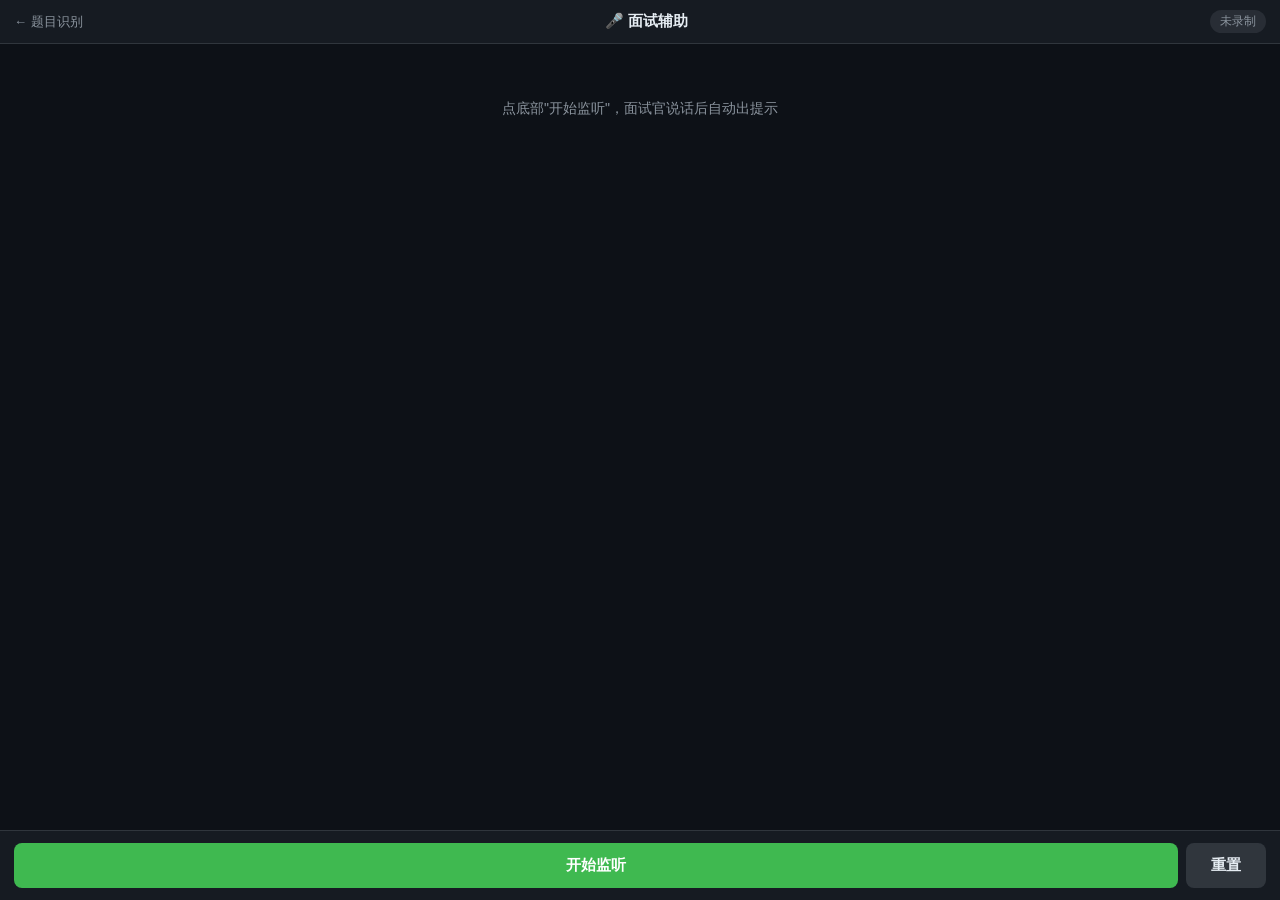
==== src/ScreenReceiver.Server/wwwroot/interview.html @ f8f4dad7 "feat: interview assistant mode (Whisper ASR + LLM hints) - InterviewAssistantService: Whisper transc" ====
<!DOCTYPE html>
<html lang="zh-CN">
<head>
    <meta charset="UTF-8">
    <meta name="viewport" content="width=device-width, initial-scale=1.0, maximum-scale=1.0, user-scalable=no">
    <title>面试辅助</title>
    <style>
        :root {
            --bg: #0d1117;
            --card: #161b22;
            --text: #e6edf3;
            --sub: #8b949e;
            --accent: #58a6ff;
            --green: #3fb950;
            --red: #f85149;
        }
        * { box-sizing: border-box; margin: 0; padding: 0; -webkit-tap-highlight-color: transparent; }
        body {
            font-family: -apple-system, BlinkMacSystemFont, "Segoe UI", sans-serif;
            background: var(--bg); color: var(--text);
            height: 100vh; display: flex; flex-direction: column; overflow: hidden;
        }
        .topbar {
            flex: 0 0 auto; padding: 10px 14px; background: var(--card);
            border-bottom: 1px solid #30363d; display: flex;
            justify-content: space-between; align-items: center;
        }
        .topbar a { color: var(--sub); text-decoration: none; font-size: 13px; }
        .status { font-size: 12px; padding: 3px 10px; border-radius: 12px; }
        .status.on { background: rgba(63,185,80,0.15); color: var(--green); }
        .status.off { background: rgba(139,148,158,0.15); color: var(--sub); }

        .hint-area {
            flex: 1; padding: 16px 14px; overflow-y: auto;
        }
        .hint-card {
            background: rgba(88,166,255,0.08);
            border-left: 3px solid var(--accent);
            border-radius: 6px; padding: 12px; margin-bottom: 10px;
        }
        .hint-card .q { font-size: 12px; color: var(--sub); margin-bottom: 6px; }
        .hint-card .a { font-size: 15px; line-height: 1.5; color: var(--text); white-space: pre-wrap; }
        .placeholder { color: var(--sub); text-align: center; padding: 40px 0; font-size: 14px; }

        .bottom {
            flex: 0 0 auto; background: var(--card);
            border-top: 1px solid #30363d;
            padding: 12px 14px calc(12px + env(safe-area-inset-bottom));
        }
        .btn-row { display: flex; gap: 8px; }
        .btn {
            flex: 1; padding: 13px; border: none; border-radius: 8px;
            font-size: 15px; font-weight: 600; cursor: pointer;
        }
        .btn-start { background: var(--green); color: #fff; }
        .btn-stop { background: var(--red); color: #fff; }
        .btn-reset { background: #30363d; color: var(--text); flex: 0 0 80px; }
        .rec-dot {
            display: inline-block; width: 8px; height: 8px; border-radius: 50%;
            background: var(--red); margin-right: 5px; animation: blink 1s infinite;
        }
        @keyframes blink { 50% { opacity: 0.2; } }
    </style>
</head>
<body>
    <div class="topbar">
        <a href="/">← 题目识别</a>
        <span style="font-size:15px;font-weight:600">🎤 面试辅助</span>
        <span id="recStatus" class="status off">未录制</span>
    </div>

    <div id="hintArea" class="hint-area">
        <div class="placeholder">点底部"开始监听"，面试官说话后自动出提示</div>
    </div>

    <div class="bottom">
        <div class="btn-row">
            <button id="btnStart" class="btn btn-start">开始监听</button>
            <button id="btnReset" class="btn btn-reset">重置</button>
        </div>
    </div>

    <script>
    const token = new URLSearchParams(location.search).get('token');
    const btnStart = document.getElementById('btnStart');
    const btnReset = document.getElementById('btnReset');
    const recStatus = document.getElementById('recStatus');
    const hintArea = document.getElementById('hintArea');

    let mediaRecorder = null;
    let recording = false;
    let chunks = [];

    btnStart.addEventListener('click', async () => {
        if (recording) { stopRecording(); return; }
        try {
            const stream = await navigator.mediaDevices.getUserMedia({ audio: true });
            mediaRecorder = new MediaRecorder(stream);
            chunks = [];
            mediaRecorder.ondataavailable = e => { if (e.data.size > 0) chunks.push(e.data); };
            mediaRecorder.onstop = async () => {
                if (chunks.length > 0) await sendAudio();
                stream.getTracks().forEach(t => t.stop());
            };
            mediaRecorder.start();
            recording = true;
            btnStart.textContent = '停止监听';
            btnStart.className = 'btn btn-stop';
            recStatus.innerHTML = '<span class="rec-dot"></span>录制中';
            recStatus.className = 'status on';
            // Record 4-second chunks
            setTimeout(() => { if (recording) { mediaRecorder.stop(); } }, 4000);
        } catch (e) {
            alert('麦克风权限被拒绝: ' + e.message);
        }
    });

    function stopRecording() {
        recording = false;
        if (mediaRecorder && mediaRecorder.state !== 'inactive') mediaRecorder.stop();
        btnStart.textContent = '开始监听';
        btnStart.className = 'btn btn-start';
        recStatus.textContent = '未录制';
        recStatus.className = 'status off';
    }

    async function sendAudio() {
        const blob = new Blob(chunks, { type: 'audio/webm' });
        chunks = [];
        const fd = new FormData();
        fd.append('audio', blob, 'chunk.webm');
        try {
            const res = await fetch('/api/v1/interview/transcribe', {
                method: 'POST',
                headers: token ? { 'Authorization': 'Bearer ' + token } : {},
                body: fd
            });
            const data = await res.json();
            if (data.hint) {
                addHint(data.transcribed || '(未识别)', data.hint);
            }
        } catch (e) { console.error('upload error', e); }
        // Auto restart recording
        if (recording) {
            try {
                const stream = await navigator.mediaDevices.getUserMedia({ audio: true });
                mediaRecorder = new MediaRecorder(stream);
                mediaRecorder.ondataavailable = e => { if (e.data.size > 0) chunks.push(e.data); };
                mediaRecorder.onstop = async () => {
                    if (chunks.length > 0) await sendAudio();
                    stream.getTracks().forEach(t => t.stop());
                };
                mediaRecorder.start();
                setTimeout(() => { if (recording) mediaRecorder.stop(); }, 4000);
            } catch (e) { console.error(e); }
        }
    }

    function addHint(q, a) {
        const card = document.createElement('div');
        card.className = 'hint-card';
        card.innerHTML = `<div class="q">💬 ${escapeHtml(q)}</div><div class="a">${escapeHtml(a)}</div>`;
        hintArea.appendChild(card);
        hintArea.scrollTop = hintArea.scrollHeight;
    }

    function escapeHtml(s) {
        return s.replace(/&/g,'&amp;').replace(/</g,'&lt;').replace(/>/g,'&gt;');
    }

    btnReset.addEventListener('click', async () => {
        await fetch('/api/v1/interview/reset', {
            method: 'POST',
            headers: token ? { 'Authorization': 'Bearer ' + token } : {}
        });
        hintArea.innerHTML = '<div class="placeholder">已重置对话历史</div>';
    });
    </script>
</body>
</html>
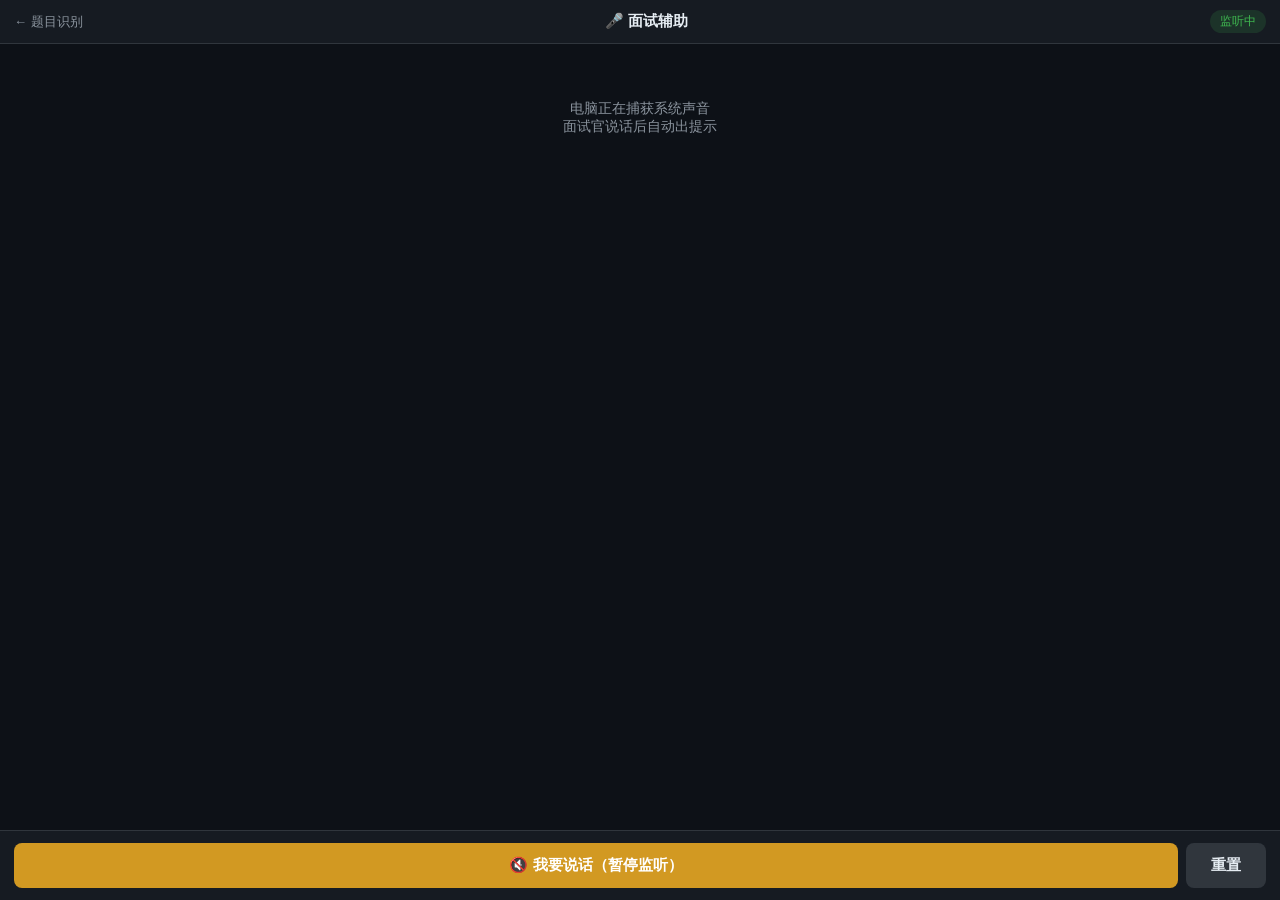
==== commit 05e06b07: "feat: WASAPI loopback system audio capture for interview mode - SystemAudioCaptureService: captures " ====
--- a/src/ScreenReceiver.Server/wwwroot/interview.html
+++ b/src/ScreenReceiver.Server/wwwroot/interview.html
@@ -13,6 +13,7 @@
             --accent: #58a6ff;
             --green: #3fb950;
             --red: #f85149;
+            --orange: #d29922;
         }
         * { box-sizing: border-box; margin: 0; padding: 0; -webkit-tap-highlight-color: transparent; }
         body {
@@ -29,17 +30,16 @@
         .status { font-size: 12px; padding: 3px 10px; border-radius: 12px; }
         .status.on { background: rgba(63,185,80,0.15); color: var(--green); }
         .status.off { background: rgba(139,148,158,0.15); color: var(--sub); }
+        .status.muted { background: rgba(210,153,34,0.15); color: var(--orange); }
 
-        .hint-area {
-            flex: 1; padding: 16px 14px; overflow-y: auto;
-        }
+        .hint-area { flex: 1; padding: 16px 14px; overflow-y: auto; }
         .hint-card {
             background: rgba(88,166,255,0.08);
             border-left: 3px solid var(--accent);
             border-radius: 6px; padding: 12px; margin-bottom: 10px;
         }
         .hint-card .q { font-size: 12px; color: var(--sub); margin-bottom: 6px; }
-        .hint-card .a { font-size: 15px; line-height: 1.5; color: var(--text); white-space: pre-wrap; }
+        .hint-card .a { font-size: 16px; line-height: 1.5; color: var(--text); white-space: pre-wrap; font-weight: 500; }
         .placeholder { color: var(--sub); text-align: center; padding: 40px 0; font-size: 14px; }
 
         .bottom {
@@ -52,129 +52,87 @@
             flex: 1; padding: 13px; border: none; border-radius: 8px;
             font-size: 15px; font-weight: 600; cursor: pointer;
         }
-        .btn-start { background: var(--green); color: #fff; }
-        .btn-stop { background: var(--red); color: #fff; }
+        .btn-mute { background: var(--orange); color: #fff; }
+        .btn-mute.active { background: var(--red); }
         .btn-reset { background: #30363d; color: var(--text); flex: 0 0 80px; }
-        .rec-dot {
-            display: inline-block; width: 8px; height: 8px; border-radius: 50%;
-            background: var(--red); margin-right: 5px; animation: blink 1s infinite;
-        }
-        @keyframes blink { 50% { opacity: 0.2; } }
     </style>
 </head>
 <body>
     <div class="topbar">
         <a href="/">← 题目识别</a>
         <span style="font-size:15px;font-weight:600">🎤 面试辅助</span>
-        <span id="recStatus" class="status off">未录制</span>
+        <span id="recStatus" class="status on">监听中</span>
     </div>
 
     <div id="hintArea" class="hint-area">
-        <div class="placeholder">点底部"开始监听"，面试官说话后自动出提示</div>
+        <div class="placeholder">电脑正在捕获系统声音<br>面试官说话后自动出提示</div>
     </div>
 
     <div class="bottom">
         <div class="btn-row">
-            <button id="btnStart" class="btn btn-start">开始监听</button>
+            <button id="btnMute" class="btn btn-mute">🔇 我要说话（暂停监听）</button>
             <button id="btnReset" class="btn btn-reset">重置</button>
         </div>
     </div>
 
     <script>
     const token = new URLSearchParams(location.search).get('token');
-    const btnStart = document.getElementById('btnStart');
+    const btnMute = document.getElementById('btnMute');
     const btnReset = document.getElementById('btnReset');
     const recStatus = document.getElementById('recStatus');
     const hintArea = document.getElementById('hintArea');
+    let lastHint = '';
 
-    let mediaRecorder = null;
-    let recording = false;
-    let chunks = [];
+    async function poll() {
+        try {
+            const res = await fetch('/api/v1/interview/latest' + location.search, {
+                headers: token ? { 'Authorization': 'Bearer ' + token } : {}
+            });
+            const data = await res.json();
+            if (data.hint && data.hint !== lastHint) {
+                lastHint = data.hint;
+                const card = document.createElement('div');
+                card.className = 'hint-card';
+                card.innerHTML = `<div class="q">💬 ${escapeHtml(data.transcribed || '')}</div><div class="a">${escapeHtml(data.hint)}</div>`;
+                hintArea.appendChild(card);
+                hintArea.scrollTop = hintArea.scrollHeight;
+            }
+        } catch (e) {}
+        setTimeout(poll, 2000);
+    }
+    poll();
 
-    btnStart.addEventListener('click', async () => {
-        if (recording) { stopRecording(); return; }
-        try {
-            const stream = await navigator.mediaDevices.getUserMedia({ audio: true });
-            mediaRecorder = new MediaRecorder(stream);
-            chunks = [];
-            mediaRecorder.ondataavailable = e => { if (e.data.size > 0) chunks.push(e.data); };
-            mediaRecorder.onstop = async () => {
-                if (chunks.length > 0) await sendAudio();
-                stream.getTracks().forEach(t => t.stop());
-            };
-            mediaRecorder.start();
-            recording = true;
-            btnStart.textContent = '停止监听';
-            btnStart.className = 'btn btn-stop';
-            recStatus.innerHTML = '<span class="rec-dot"></span>录制中';
+    btnMute.addEventListener('click', async () => {
+        const res = await fetch('/api/v1/interview/mute' + location.search, {
+            method: 'POST',
+            headers: token ? { 'Authorization': 'Bearer ' + token } : {}
+        });
+        const data = await res.json();
+        if (data.muted) {
+            btnMute.textContent = '🔴 继续监听';
+            btnMute.classList.add('active');
+            recStatus.textContent = '已暂停（你在说话）';
+            recStatus.className = 'status muted';
+        } else {
+            btnMute.textContent = '🔇 我要说话（暂停监听）';
+            btnMute.classList.remove('active');
+            recStatus.textContent = '监听中';
             recStatus.className = 'status on';
-            // Record 4-second chunks
-            setTimeout(() => { if (recording) { mediaRecorder.stop(); } }, 4000);
-        } catch (e) {
-            alert('麦克风权限被拒绝: ' + e.message);
         }
     });
 
-    function stopRecording() {
-        recording = false;
-        if (mediaRecorder && mediaRecorder.state !== 'inactive') mediaRecorder.stop();
-        btnStart.textContent = '开始监听';
-        btnStart.className = 'btn btn-start';
-        recStatus.textContent = '未录制';
-        recStatus.className = 'status off';
-    }
-
-    async function sendAudio() {
-        const blob = new Blob(chunks, { type: 'audio/webm' });
-        chunks = [];
-        const fd = new FormData();
-        fd.append('audio', blob, 'chunk.webm');
-        try {
-            const res = await fetch('/api/v1/interview/transcribe', {
-                method: 'POST',
-                headers: token ? { 'Authorization': 'Bearer ' + token } : {},
-                body: fd
-            });
-            const data = await res.json();
-            if (data.hint) {
-                addHint(data.transcribed || '(未识别)', data.hint);
-            }
-        } catch (e) { console.error('upload error', e); }
-        // Auto restart recording
-        if (recording) {
-            try {
-                const stream = await navigator.mediaDevices.getUserMedia({ audio: true });
-                mediaRecorder = new MediaRecorder(stream);
-                mediaRecorder.ondataavailable = e => { if (e.data.size > 0) chunks.push(e.data); };
-                mediaRecorder.onstop = async () => {
-                    if (chunks.length > 0) await sendAudio();
-                    stream.getTracks().forEach(t => t.stop());
-                };
-                mediaRecorder.start();
-                setTimeout(() => { if (recording) mediaRecorder.stop(); }, 4000);
-            } catch (e) { console.error(e); }
-        }
-    }
-
-    function addHint(q, a) {
-        const card = document.createElement('div');
-        card.className = 'hint-card';
-        card.innerHTML = `<div class="q">💬 ${escapeHtml(q)}</div><div class="a">${escapeHtml(a)}</div>`;
-        hintArea.appendChild(card);
-        hintArea.scrollTop = hintArea.scrollHeight;
-    }
-
-    function escapeHtml(s) {
-        return s.replace(/&/g,'&amp;').replace(/</g,'&lt;').replace(/>/g,'&gt;');
-    }
-
     btnReset.addEventListener('click', async () => {
-        await fetch('/api/v1/interview/reset', {
+        await fetch('/api/v1/interview/reset' + location.search, {
             method: 'POST',
             headers: token ? { 'Authorization': 'Bearer ' + token } : {}
         });
         hintArea.innerHTML = '<div class="placeholder">已重置对话历史</div>';
+        lastHint = '';
     });
+
+    function escapeHtml(s) {
+        return (s||'').replace(/&/g,'&amp;').replace(/</g,'&lt;').replace(/>/g,'&gt;');
+    }
     </script>
 </body>
 </html>
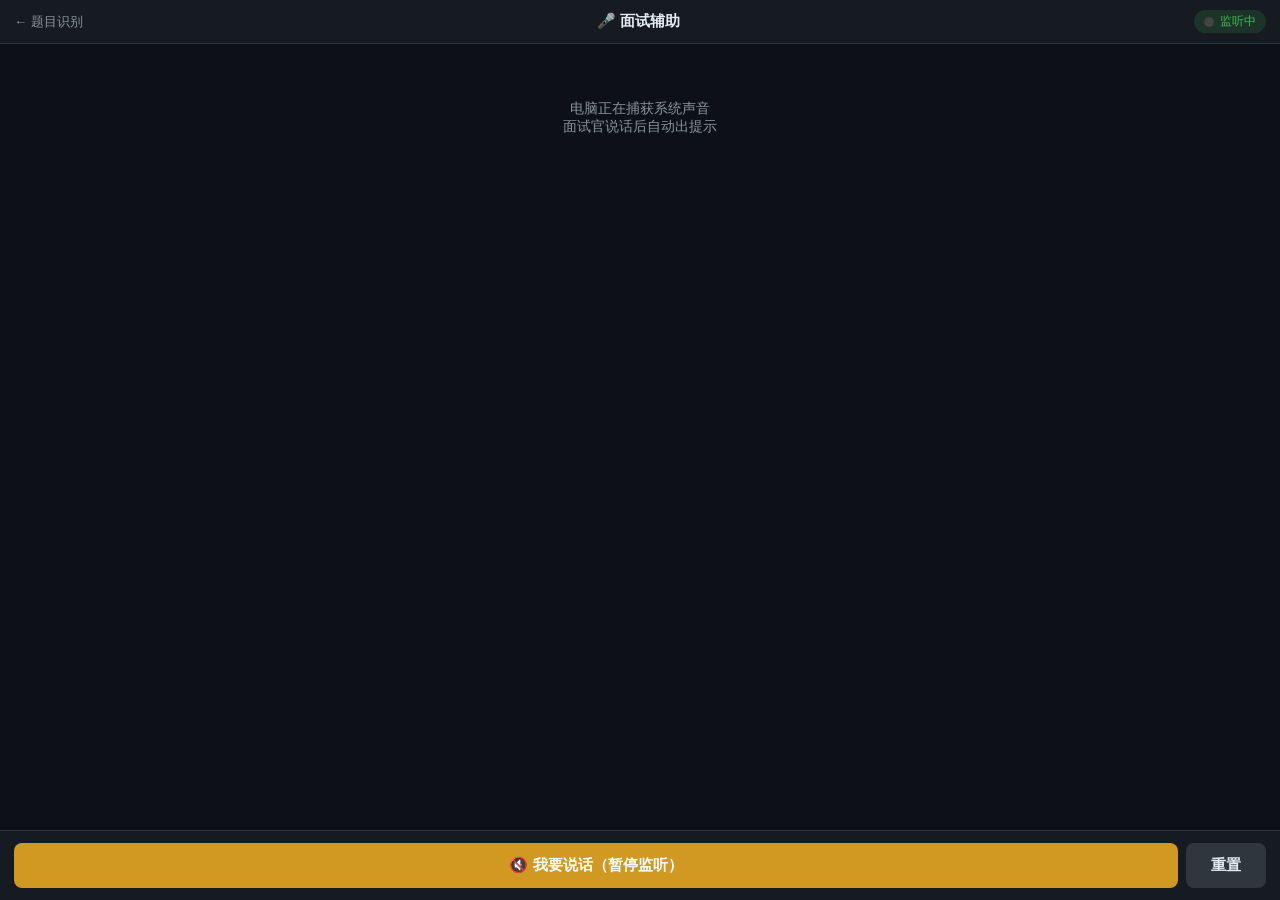
==== commit e8bbb603: "feat: volume indicator dot on phone UI - Compute RMS in audio conversion loop - SetVolume() pushes l" ====
--- a/src/ScreenReceiver.Server/wwwroot/interview.html
+++ b/src/ScreenReceiver.Server/wwwroot/interview.html
@@ -31,6 +31,11 @@
         .status.on { background: rgba(63,185,80,0.15); color: var(--green); }
         .status.off { background: rgba(139,148,158,0.15); color: var(--sub); }
         .status.muted { background: rgba(210,153,34,0.15); color: var(--orange); }
+        .vol-dot {
+            display: inline-block; width: 10px; height: 10px; border-radius: 50%;
+            background: #444; transition: all 0.2s; margin-right: 6px; vertical-align: middle;
+        }
+        .vol-dot.active { background: var(--green); box-shadow: 0 0 8px var(--green); }
 
         .hint-area { flex: 1; padding: 16px 14px; overflow-y: auto; }
         .hint-card {
@@ -61,7 +66,7 @@
     <div class="topbar">
         <a href="/">← 题目识别</a>
         <span style="font-size:15px;font-weight:600">🎤 面试辅助</span>
-        <span id="recStatus" class="status on">监听中</span>
+        <span id="recStatus" class="status on"><span id="volDot" class="vol-dot"></span>监听中</span>
     </div>
 
     <div id="hintArea" class="hint-area">
@@ -89,6 +94,9 @@
                 headers: token ? { 'Authorization': 'Bearer ' + token } : {}
             });
             const data = await res.json();
+            // Volume indicator: threshold 800 out of 32767
+            const dot = document.getElementById('volDot');
+            if (dot) dot.classList.toggle('active', (data.volume || 0) > 800);
             if (data.hint && data.hint !== lastHint) {
                 lastHint = data.hint;
                 const card = document.createElement('div');
@@ -98,7 +106,7 @@
                 hintArea.scrollTop = hintArea.scrollHeight;
             }
         } catch (e) {}
-        setTimeout(poll, 2000);
+        setTimeout(poll, 1000);
     }
     poll();
 
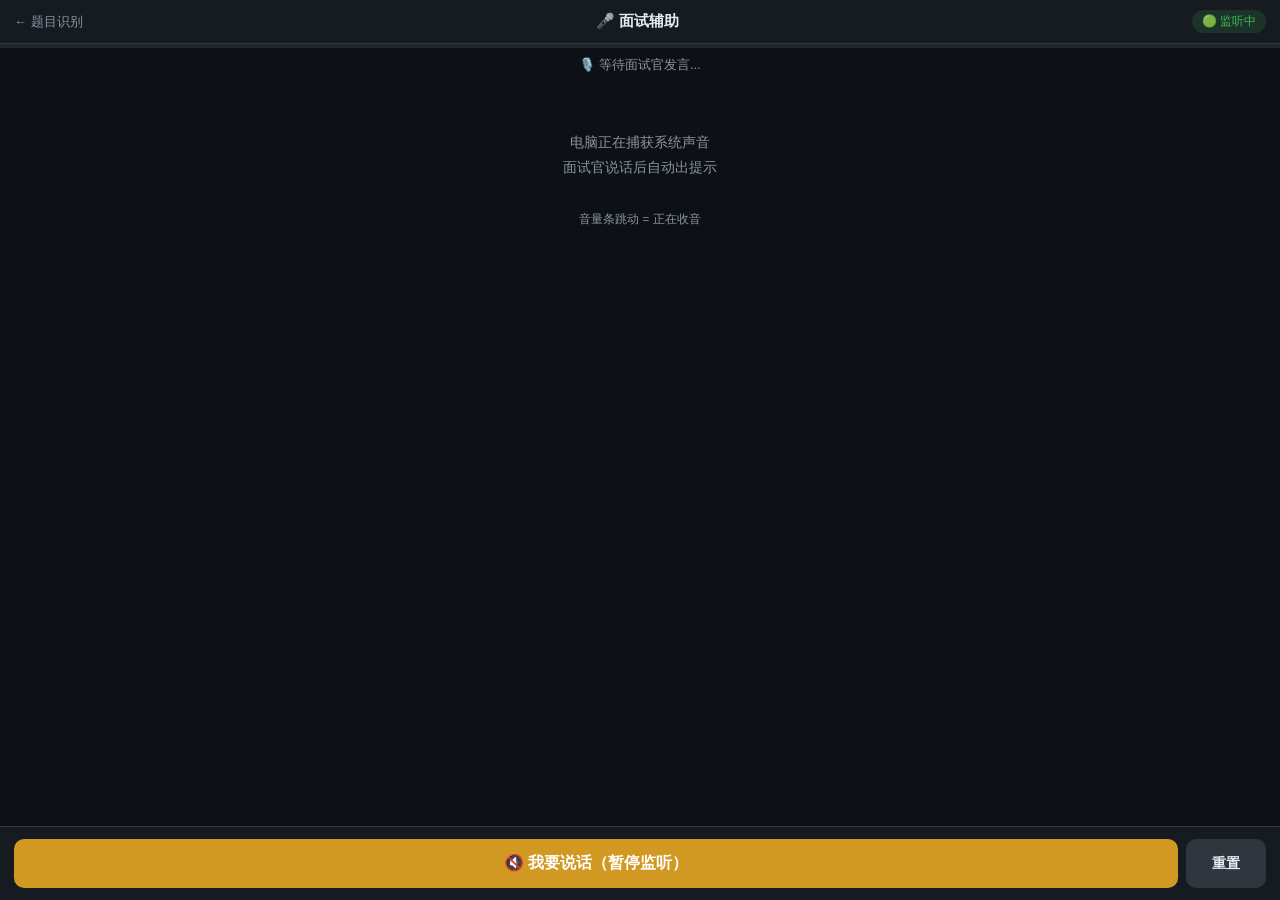
==== commit ef13a077: "ui: live volume bar, status line, streaming indicator - Volume bar shows real-time mic level - Statu" ====
--- a/src/ScreenReceiver.Server/wwwroot/interview.html
+++ b/src/ScreenReceiver.Server/wwwroot/interview.html
@@ -1,146 +1,194 @@
 <!DOCTYPE html>
 <html lang="zh-CN">
 <head>
-    <meta charset="UTF-8">
-    <meta name="viewport" content="width=device-width, initial-scale=1.0, maximum-scale=1.0, user-scalable=no">
-    <title>面试辅助</title>
-    <style>
-        :root {
-            --bg: #0d1117;
-            --card: #161b22;
-            --text: #e6edf3;
-            --sub: #8b949e;
-            --accent: #58a6ff;
-            --green: #3fb950;
-            --red: #f85149;
-            --orange: #d29922;
-        }
-        * { box-sizing: border-box; margin: 0; padding: 0; -webkit-tap-highlight-color: transparent; }
-        body {
-            font-family: -apple-system, BlinkMacSystemFont, "Segoe UI", sans-serif;
-            background: var(--bg); color: var(--text);
-            height: 100vh; display: flex; flex-direction: column; overflow: hidden;
-        }
-        .topbar {
-            flex: 0 0 auto; padding: 10px 14px; background: var(--card);
-            border-bottom: 1px solid #30363d; display: flex;
-            justify-content: space-between; align-items: center;
-        }
-        .topbar a { color: var(--sub); text-decoration: none; font-size: 13px; }
-        .status { font-size: 12px; padding: 3px 10px; border-radius: 12px; }
-        .status.on { background: rgba(63,185,80,0.15); color: var(--green); }
-        .status.off { background: rgba(139,148,158,0.15); color: var(--sub); }
-        .status.muted { background: rgba(210,153,34,0.15); color: var(--orange); }
-        .vol-dot {
-            display: inline-block; width: 10px; height: 10px; border-radius: 50%;
-            background: #444; transition: all 0.2s; margin-right: 6px; vertical-align: middle;
-        }
-        .vol-dot.active { background: var(--green); box-shadow: 0 0 8px var(--green); }
+<meta charset="UTF-8">
+<meta name="viewport" content="width=device-width, initial-scale=1.0, maximum-scale=1.0, user-scalable=no">
+<title>面试辅助</title>
+<style>
+:root {
+  --bg: #0d1117; --card: #161b22; --text: #e6edf3; --sub: #8b949e;
+  --accent: #58a6ff; --green: #3fb950; --red: #f85149; --orange: #d29922;
+}
+* { box-sizing: border-box; margin: 0; padding: 0; -webkit-tap-highlight-color: transparent; }
+body {
+  font-family: -apple-system, BlinkMacSystemFont, "Segoe UI", sans-serif;
+  background: var(--bg); color: var(--text);
+  height: 100vh; display: flex; flex-direction: column; overflow: hidden;
+}
 
-        .hint-area { flex: 1; padding: 16px 14px; overflow-y: auto; }
-        .hint-card {
-            background: rgba(88,166,255,0.08);
-            border-left: 3px solid var(--accent);
-            border-radius: 6px; padding: 12px; margin-bottom: 10px;
-        }
-        .hint-card .q { font-size: 12px; color: var(--sub); margin-bottom: 6px; }
-        .hint-card .a { font-size: 16px; line-height: 1.5; color: var(--text); white-space: pre-wrap; font-weight: 500; }
-        .placeholder { color: var(--sub); text-align: center; padding: 40px 0; font-size: 14px; }
+/* Top bar */
+.topbar {
+  flex: 0 0 auto; padding: 10px 14px; background: var(--card);
+  border-bottom: 1px solid #30363d; display: flex;
+  justify-content: space-between; align-items: center;
+}
+.topbar a { color: var(--sub); text-decoration: none; font-size: 13px; }
+.status { font-size: 12px; padding: 3px 10px; border-radius: 12px; }
+.status.on { background: rgba(63,185,80,0.15); color: var(--green); }
+.status.muted { background: rgba(210,153,34,0.15); color: var(--orange); }
 
-        .bottom {
-            flex: 0 0 auto; background: var(--card);
-            border-top: 1px solid #30363d;
-            padding: 12px 14px calc(12px + env(safe-area-inset-bottom));
-        }
-        .btn-row { display: flex; gap: 8px; }
-        .btn {
-            flex: 1; padding: 13px; border: none; border-radius: 8px;
-            font-size: 15px; font-weight: 600; cursor: pointer;
-        }
-        .btn-mute { background: var(--orange); color: #fff; }
-        .btn-mute.active { background: var(--red); }
-        .btn-reset { background: #30363d; color: var(--text); flex: 0 0 80px; }
-    </style>
+/* Volume bar */
+.vol-bar-wrap {
+  flex: 0 0 auto; height: 4px; background: #21262d; position: relative;
+}
+.vol-bar {
+  height: 100%; width: 0%; background: var(--green);
+  transition: width 0.15s ease; border-radius: 0 2px 2px 0;
+}
+
+/* Status indicator */
+.status-line {
+  flex: 0 0 auto; padding: 8px 14px; text-align: center;
+  font-size: 13px; color: var(--sub); min-height: 32px;
+}
+.status-line.active { color: var(--accent); }
+.status-line.thinking { color: var(--orange); }
+
+/* Hint area */
+.hint-area { flex: 1; padding: 8px 14px; overflow-y: auto; }
+.transcript {
+  font-size: 14px; color: var(--sub); padding: 10px 12px;
+  background: rgba(139,148,158,0.08); border-radius: 8px; margin-bottom: 10px;
+  line-height: 1.5;
+}
+.hint-card {
+  background: rgba(88,166,255,0.1);
+  border-left: 3px solid var(--accent);
+  border-radius: 6px; padding: 12px; margin-bottom: 10px;
+}
+.hint-card .q { font-size: 12px; color: var(--sub); margin-bottom: 6px; }
+.hint-card .a { font-size: 16px; line-height: 1.5; color: var(--text); white-space: pre-wrap; font-weight: 500; }
+.placeholder { color: var(--sub); text-align: center; padding: 40px 0; font-size: 14px; line-height: 1.8; }
+
+/* Bottom */
+.bottom {
+  flex: 0 0 auto; background: var(--card);
+  border-top: 1px solid #30363d;
+  padding: 12px 14px calc(12px + env(safe-area-inset-bottom));
+}
+.btn-row { display: flex; gap: 8px; }
+.btn {
+  flex: 1; padding: 14px; border: none; border-radius: 10px;
+  font-size: 16px; font-weight: 600; cursor: pointer;
+}
+.btn-mute { background: var(--orange); color: #fff; }
+.btn-mute.active { background: var(--red); }
+.btn-reset { background: #30363d; color: var(--text); flex: 0 0 80px; font-size: 14px; }
+
+/* Pulse animation */
+@keyframes pulse { 0%,100% {opacity:1} 50% {opacity:0.5} }
+.pulsing { animation: pulse 1s infinite; }
+</style>
 </head>
 <body>
-    <div class="topbar">
-        <a href="/">← 题目识别</a>
-        <span style="font-size:15px;font-weight:600">🎤 面试辅助</span>
-        <span id="recStatus" class="status on"><span id="volDot" class="vol-dot"></span>监听中</span>
-    </div>
 
-    <div id="hintArea" class="hint-area">
-        <div class="placeholder">电脑正在捕获系统声音<br>面试官说话后自动出提示</div>
-    </div>
+<div class="topbar">
+  <a href="/">← 题目识别</a>
+  <span style="font-size:15px;font-weight:600">🎤 面试辅助</span>
+  <span id="recStatus" class="status on">🟢 监听中</span>
+</div>
 
-    <div class="bottom">
-        <div class="btn-row">
-            <button id="btnMute" class="btn btn-mute">🔇 我要说话（暂停监听）</button>
-            <button id="btnReset" class="btn btn-reset">重置</button>
-        </div>
-    </div>
+<div class="vol-bar-wrap"><div id="volBar" class="vol-bar"></div></div>
 
-    <script>
-    const token = new URLSearchParams(location.search).get('token');
-    const btnMute = document.getElementById('btnMute');
-    const btnReset = document.getElementById('btnReset');
-    const recStatus = document.getElementById('recStatus');
-    const hintArea = document.getElementById('hintArea');
-    let lastHint = '';
+<div id="statusLine" class="status-line">🎙️ 等待面试官发言...</div>
 
-    async function poll() {
-        try {
-            const res = await fetch('/api/v1/interview/latest' + location.search, {
-                headers: token ? { 'Authorization': 'Bearer ' + token } : {}
-            });
-            const data = await res.json();
-            // Volume indicator: threshold 800 out of 32767
-            const dot = document.getElementById('volDot');
-            if (dot) dot.classList.toggle('active', (data.volume || 0) > 800);
-            if (data.hint && data.hint !== lastHint) {
-                lastHint = data.hint;
-                const card = document.createElement('div');
-                card.className = 'hint-card';
-                card.innerHTML = `<div class="q">💬 ${escapeHtml(data.transcribed || '')}</div><div class="a">${escapeHtml(data.hint)}</div>`;
-                hintArea.appendChild(card);
-                hintArea.scrollTop = hintArea.scrollHeight;
-            }
-        } catch (e) {}
-        setTimeout(poll, 1000);
+<div id="hintArea" class="hint-area">
+  <div class="placeholder">电脑正在捕获系统声音<br>面试官说话后自动出提示<br><br><small>音量条跳动 = 正在收音</small></div>
+</div>
+
+<div class="bottom">
+  <div class="btn-row">
+    <button id="btnMute" class="btn btn-mute">🔇 我要说话（暂停监听）</button>
+    <button id="btnReset" class="btn btn-reset">重置</button>
+  </div>
+</div>
+
+<script>
+const token = new URLSearchParams(location.search).get('token');
+const btnMute = document.getElementById('btnMute');
+const btnReset = document.getElementById('btnReset');
+const recStatus = document.getElementById('recStatus');
+const hintArea = document.getElementById('hintArea');
+const statusLine = document.getElementById('statusLine');
+const volBar = document.getElementById('volBar');
+let lastHint = '';
+let lastTranscribed = '';
+
+async function poll() {
+  try {
+    const res = await fetch('/api/v1/interview/latest' + location.search, {
+      headers: token ? { 'Authorization': 'Bearer ' + token } : {}
+    });
+    const data = await res.json();
+
+    // Volume bar: 0-32767 → 0-100%
+    const v = data.volume || 0;
+    volBar.style.width = Math.min(100, v / 327.67) + '%';
+    if (v > 800) volBar.style.background = 'var(--green)';
+    else volBar.style.background = 'var(--sub)';
+
+    // Status line
+    if (data.status && data.status.startsWith('streaming')) {
+      statusLine.textContent = '✨ AI 正在生成提示...';
+      statusLine.className = 'status-line thinking pulsing';
+    } else if (v > 800) {
+      statusLine.textContent = '🔊 检测到声音，正在转写...';
+      statusLine.className = 'status-line active pulsing';
+    } else {
+      statusLine.textContent = '🎙️ 等待面试官发言...';
+      statusLine.className = 'status-line';
     }
-    poll();
 
-    btnMute.addEventListener('click', async () => {
-        const res = await fetch('/api/v1/interview/mute' + location.search, {
-            method: 'POST',
-            headers: token ? { 'Authorization': 'Bearer ' + token } : {}
-        });
-        const data = await res.json();
-        if (data.muted) {
-            btnMute.textContent = '🔴 继续监听';
-            btnMute.classList.add('active');
-            recStatus.textContent = '已暂停（你在说话）';
-            recStatus.className = 'status muted';
-        } else {
-            btnMute.textContent = '🔇 我要说话（暂停监听）';
-            btnMute.classList.remove('active');
-            recStatus.textContent = '监听中';
-            recStatus.className = 'status on';
-        }
-    });
+    // New hint card
+    if (data.hint && data.hint !== lastHint) {
+      // Remove placeholder on first hint
+      const ph = hintArea.querySelector('.placeholder');
+      if (ph) ph.remove();
 
-    btnReset.addEventListener('click', async () => {
-        await fetch('/api/v1/interview/reset' + location.search, {
-            method: 'POST',
-            headers: token ? { 'Authorization': 'Bearer ' + token } : {}
-        });
-        hintArea.innerHTML = '<div class="placeholder">已重置对话历史</div>';
-        lastHint = '';
-    });
+      lastHint = data.hint;
+      // Update existing card if transcribed matches, else new card
+      const card = document.createElement('div');
+      card.className = 'hint-card';
+      card.innerHTML = '<div class="q">💬 ' + esc(data.transcribed || '') + '</div><div class="a">' + esc(data.hint) + '</div>';
+      hintArea.appendChild(card);
+      hintArea.scrollTop = hintArea.scrollHeight;
+    }
+  } catch (e) {}
+  setTimeout(poll, 800);
+}
+poll();
 
-    function escapeHtml(s) {
-        return (s||'').replace(/&/g,'&amp;').replace(/</g,'&lt;').replace(/>/g,'&gt;');
-    }
-    </script>
+btnMute.addEventListener('click', async () => {
+  const res = await fetch('/api/v1/interview/mute' + location.search, {
+    method: 'POST',
+    headers: token ? { 'Authorization': 'Bearer ' + token } : {}
+  });
+  const data = await res.json();
+  if (data.muted) {
+    btnMute.textContent = '🔴 继续监听';
+    btnMute.classList.add('active');
+    recStatus.textContent = '🟡 已暂停（你在说话）';
+    recStatus.className = 'status muted';
+  } else {
+    btnMute.textContent = '🔇 我要说话（暂停监听）';
+    btnMute.classList.remove('active');
+    recStatus.textContent = '🟢 监听中';
+    recStatus.className = 'status on';
+  }
+});
+
+btnReset.addEventListener('click', async () => {
+  await fetch('/api/v1/interview/reset' + location.search, {
+    method: 'POST',
+    headers: token ? { 'Authorization': 'Bearer ' + token } : {}
+  });
+  hintArea.innerHTML = '<div class="placeholder">已重置<br>等待下一个问题...</div>';
+  lastHint = '';
+});
+
+function esc(s) {
+  return (s||'').replace(/&/g,'&amp;').replace(/</g,'&lt;').replace(/>/g,'&gt;');
+}
+</script>
 </body>
 </html>
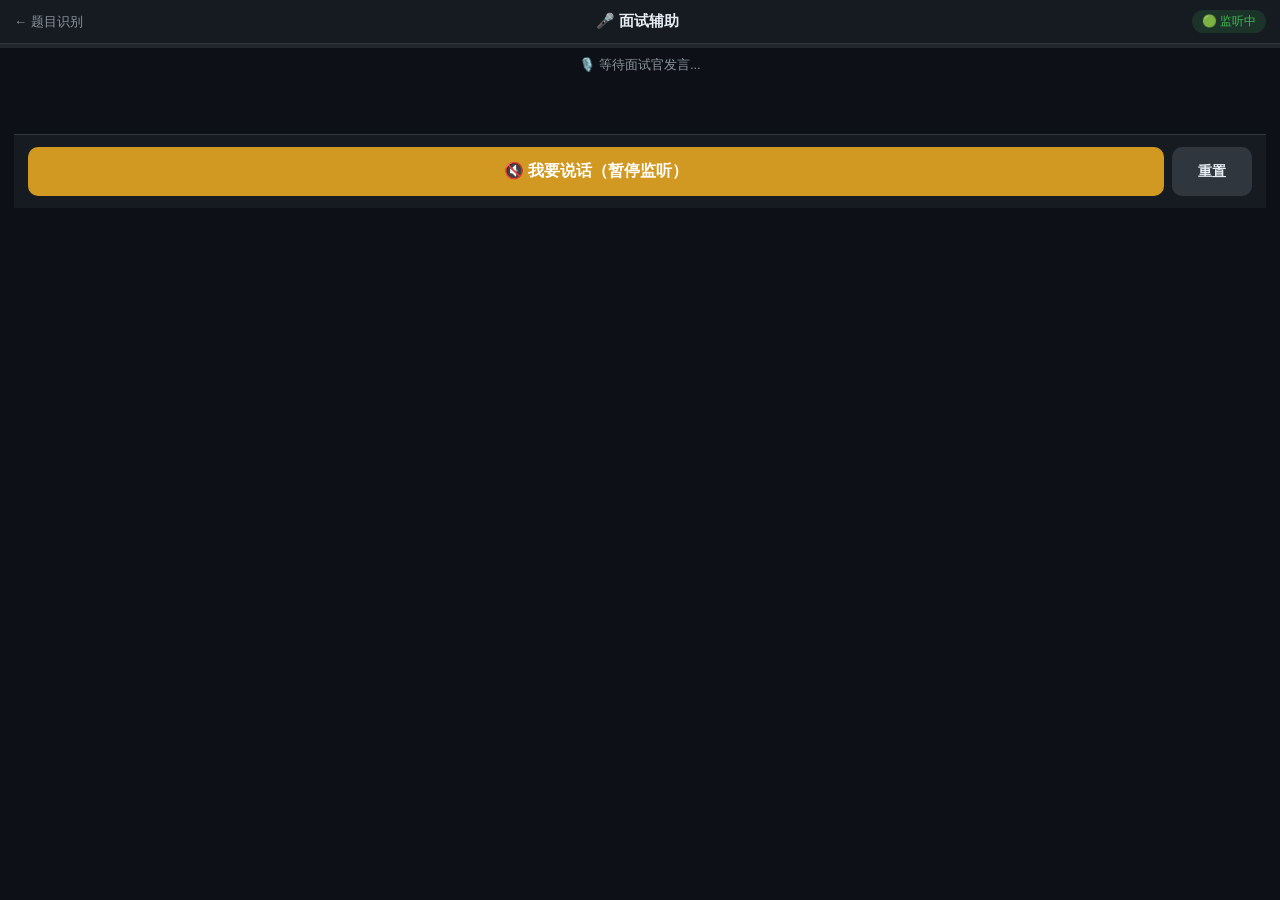
==== commit 56c460df: "feat: live subtitle bar showing transcribed text (any language)" ====
--- a/src/ScreenReceiver.Server/wwwroot/interview.html
+++ b/src/ScreenReceiver.Server/wwwroot/interview.html
@@ -54,10 +54,13 @@
 .hint-card {
   background: rgba(88,166,255,0.1);
   border-left: 3px solid var(--accent);
-  border-radius: 6px; padding: 12px; margin-bottom: 10px;
-}
-.hint-card .q { font-size: 12px; color: var(--sub); margin-bottom: 6px; }
-.hint-card .a { font-size: 16px; line-height: 1.5; color: var(--text); white-space: pre-wrap; font-weight: 500; }
+  border-radius: 8px; padding: 14px; margin-bottom: 12px;
+}
+.hint-card .q { font-size: 12px; color: var(--sub); margin-bottom: 8px; }
+.hint-card .a {
+  font-size: 16px; line-height: 1.7; color: var(--text);
+  white-space: pre-wrap; font-weight: 500;
+}
 .placeholder { color: var(--sub); text-align: center; padding: 40px 0; font-size: 14px; line-height: 1.8; }
 
 /* Bottom */
@@ -92,9 +95,10 @@
 
 <div id="statusLine" class="status-line">🎙️ 等待面试官发言...</div>
 
+<div id="subtitleBar" style="padding:0 14px 8px; font-size:18px; line-height:1.5; color:var(--text); min-height:44px;">
+</div>
+
 <div id="hintArea" class="hint-area">
-  <div class="placeholder">电脑正在捕获系统声音<br>面试官说话后自动出提示<br><br><small>音量条跳动 = 正在收音</small></div>
-</div>
 
 <div class="bottom">
   <div class="btn-row">
@@ -137,6 +141,12 @@
     } else {
       statusLine.textContent = '🎙️ 等待面试官发言...';
       statusLine.className = 'status-line';
+    }
+
+    // Subtitle: show latest transcribed text (any language)
+    const sub = document.getElementById('subtitleBar');
+    if (data.transcribed && data.transcribed !== sub.textContent) {
+      sub.textContent = '💬 ' + data.transcribed;
     }
 
     // New hint card
